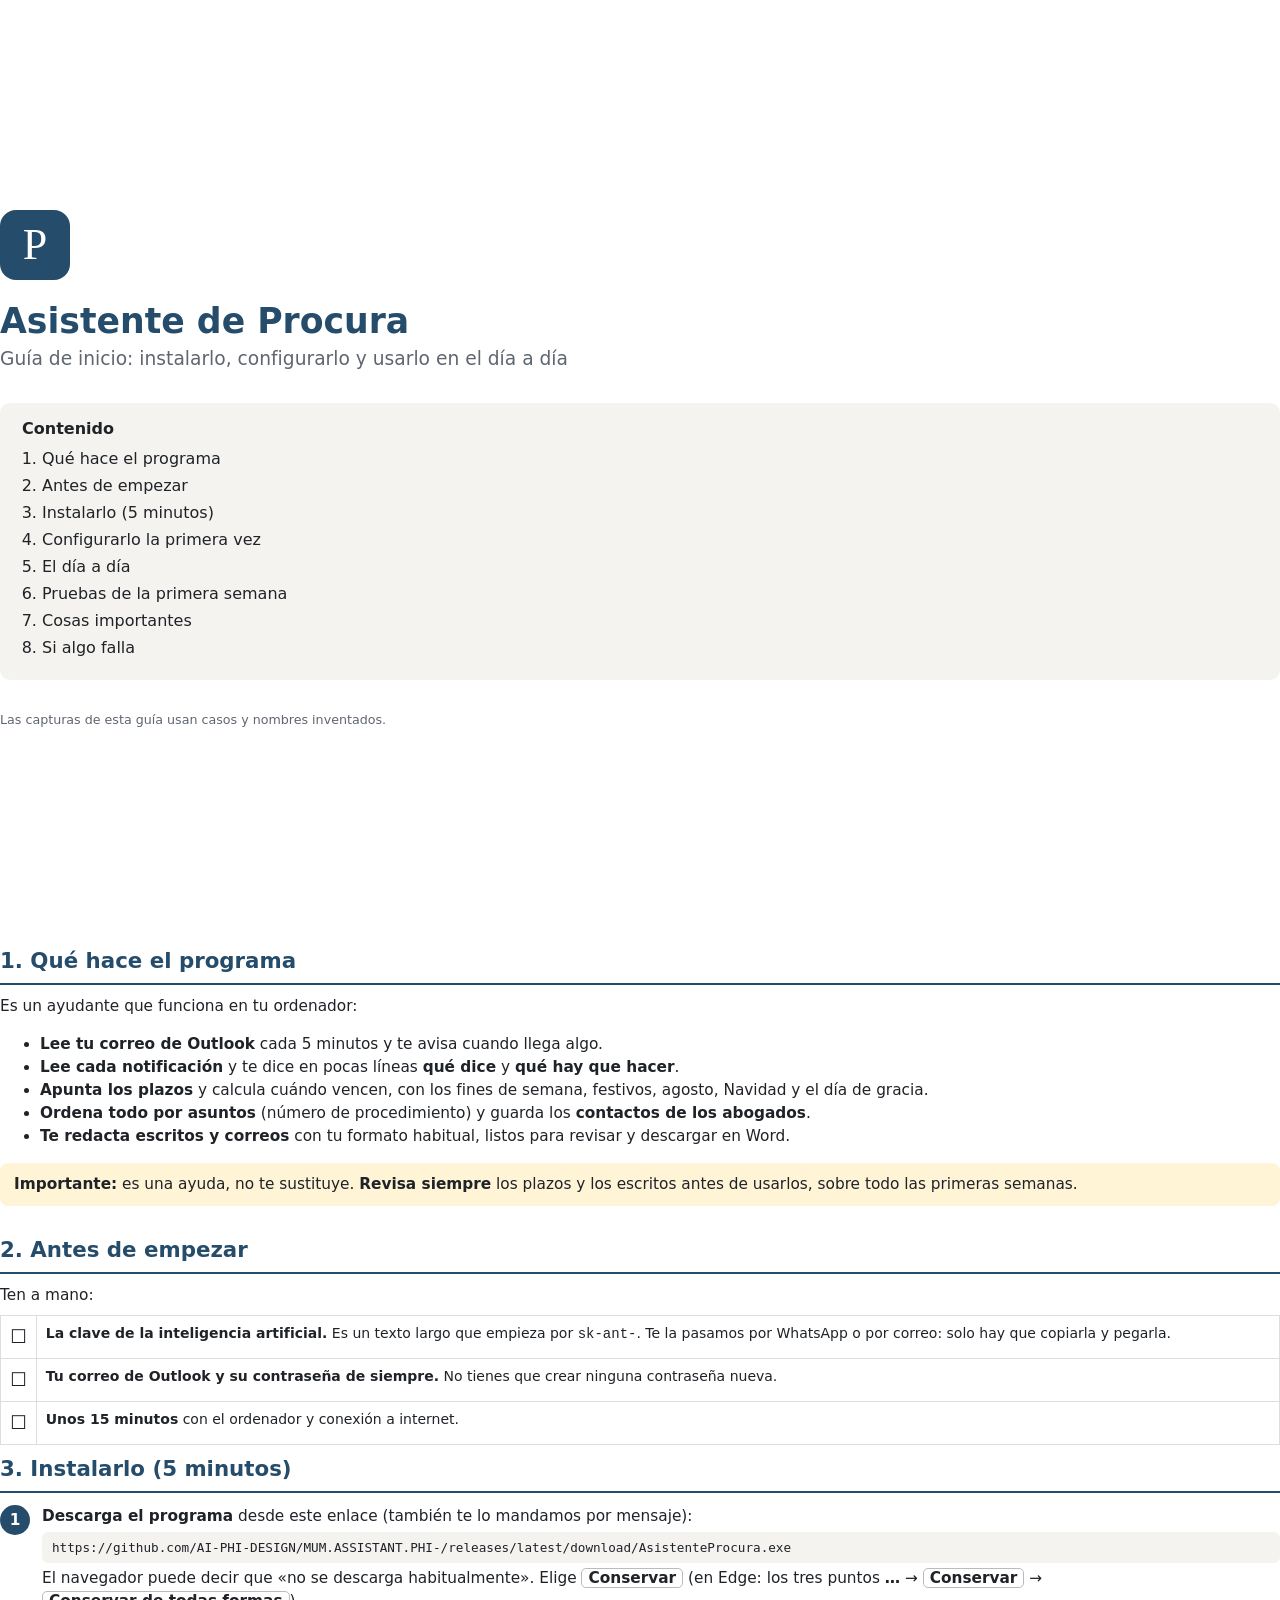
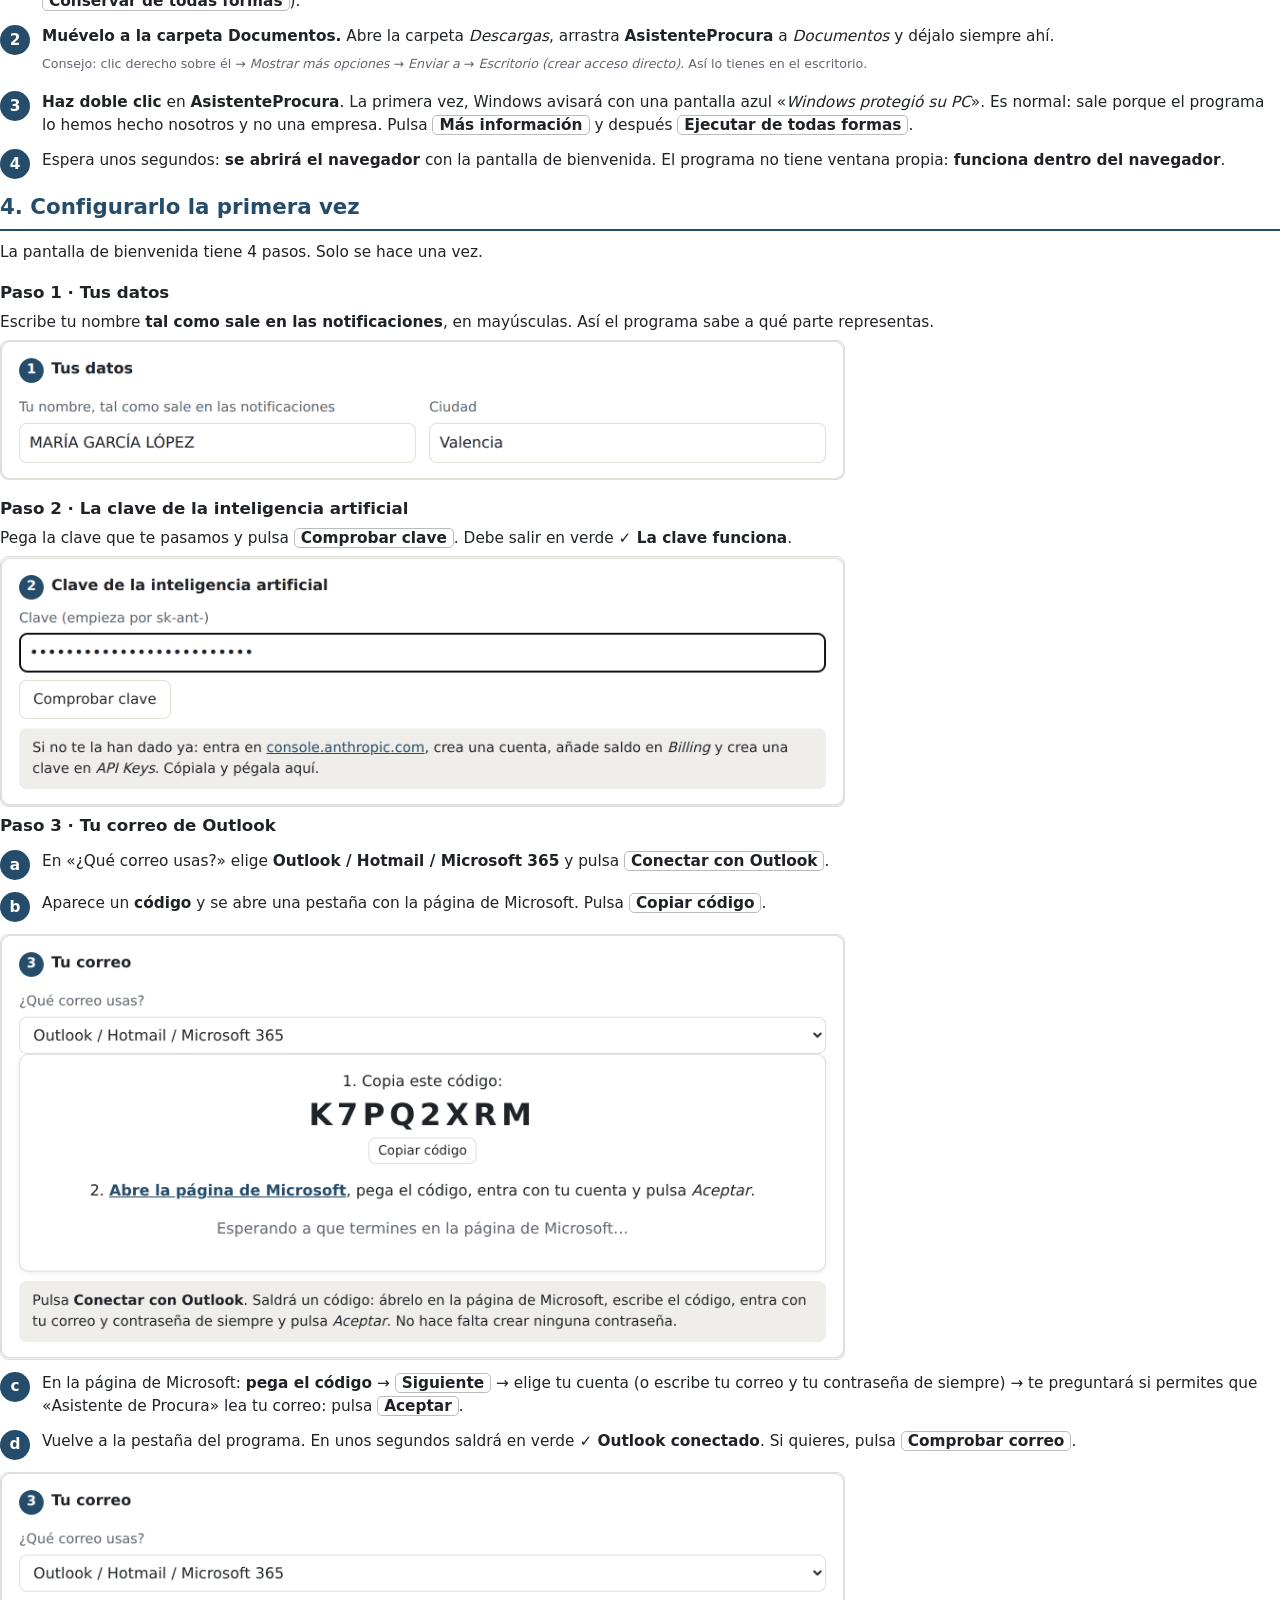
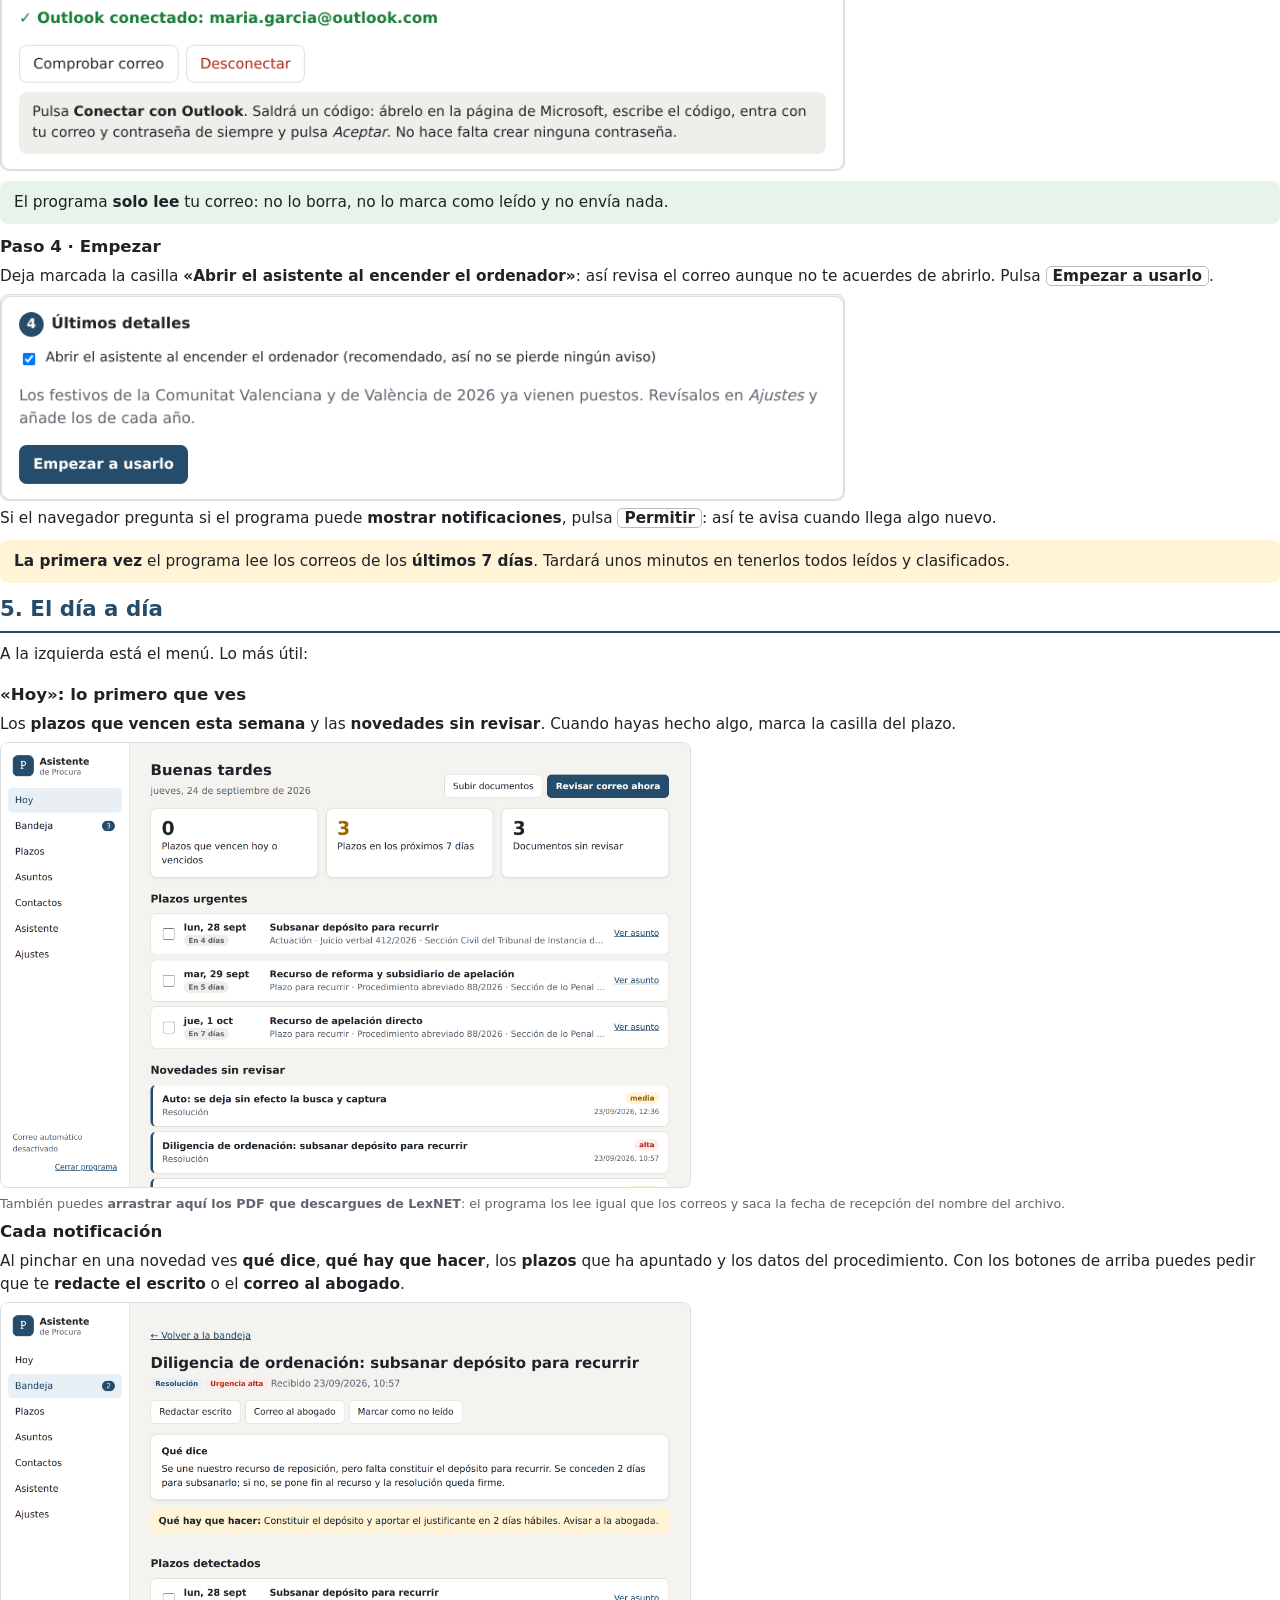
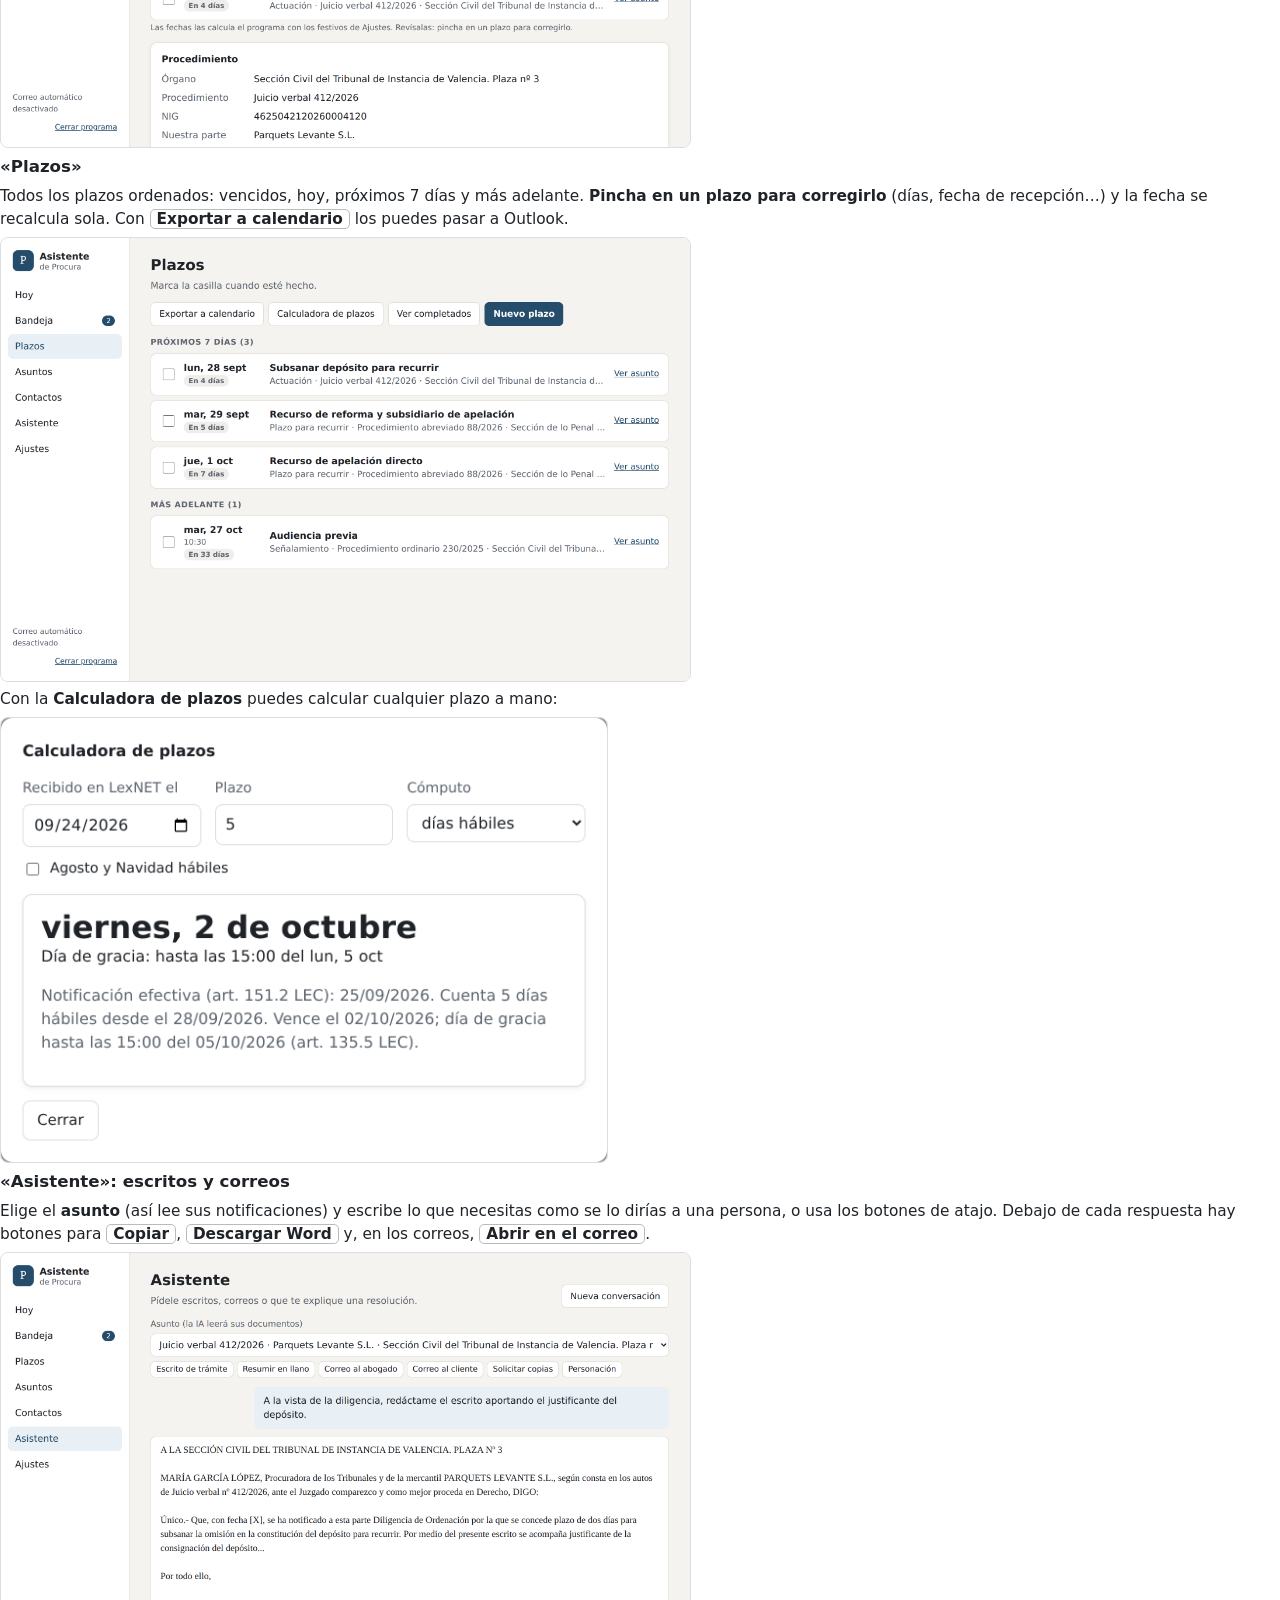
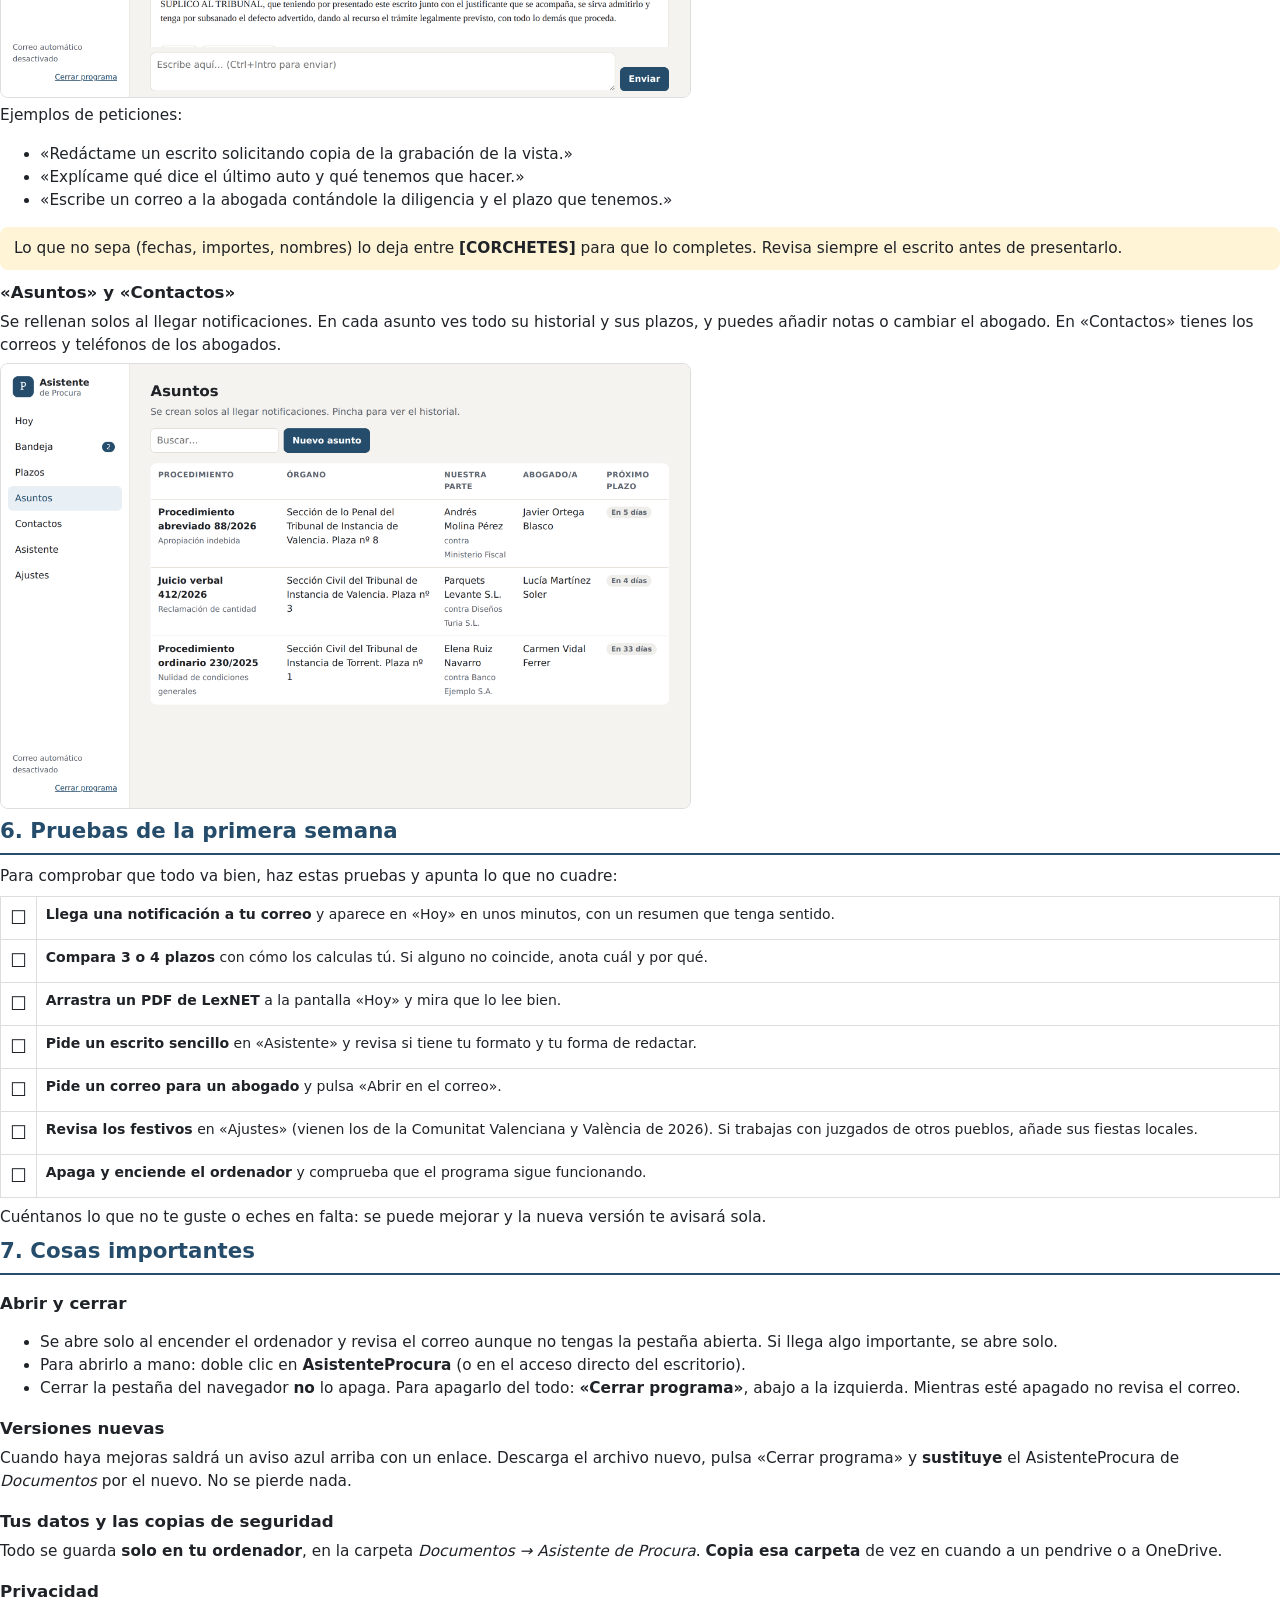
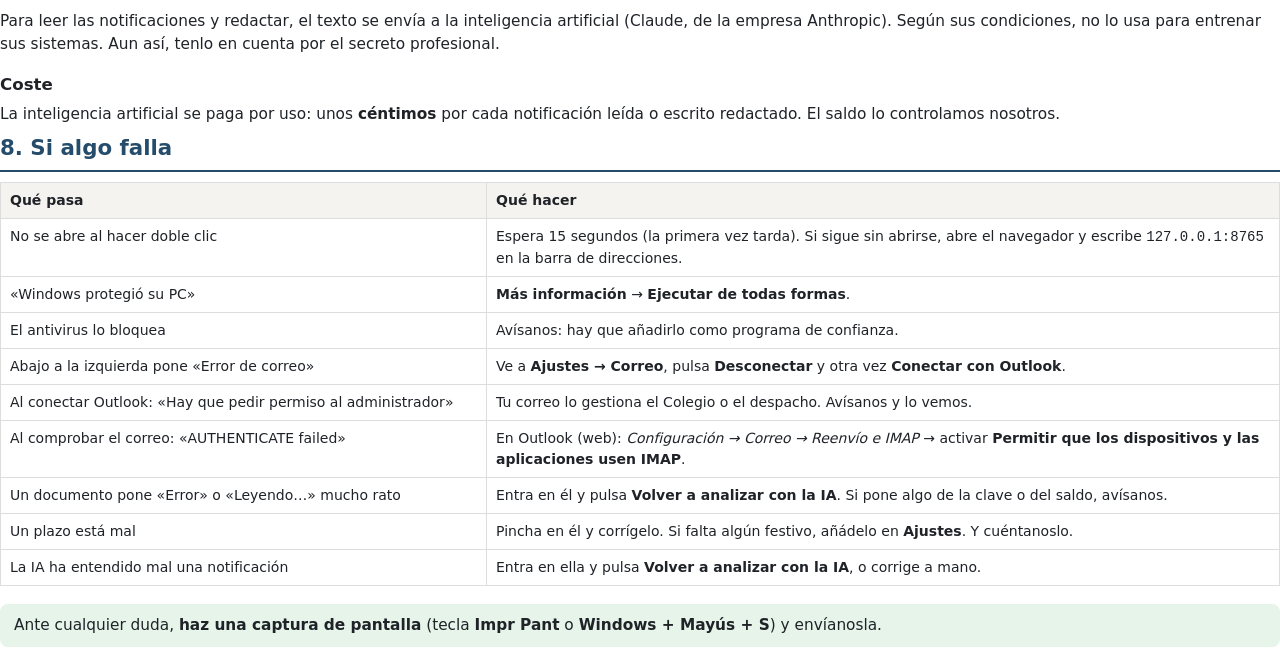
==== docs/guia/guia.html @ af1c0eb4 "Guia de inicio en PDF para la usuaria y datos de ejemplo - docs/guia: guia con capturas (casos inven" ====
<!doctype html>
<html lang="es">
<head>
<meta charset="utf-8">
<title>Asistente de Procura · Guía de inicio</title>
<style>
  @page { size: A4; margin: 18mm 17mm 18mm 17mm; }
  :root { --marca: #254d6b; --suave: #5f6670; --fondo: #f5f3ef; --ambar: #fff4d6; --verde: #e6f4ea; --rojo: #fdecea; }
  * { box-sizing: border-box; }
  body { font: 11.5pt/1.5 "DejaVu Sans", system-ui, sans-serif; color: #1f2328; margin: 0; }
  h1 { font-size: 26pt; color: var(--marca); margin: 0 0 4px; line-height: 1.15; }
  h2 { font-size: 16pt; color: var(--marca); margin: 0 0 10px; padding-bottom: 6px; border-bottom: 2px solid var(--marca); }
  h3 { font-size: 12.5pt; margin: 16px 0 6px; }
  p { margin: 6px 0; }
  .portada { height: 250mm; display: flex; flex-direction: column; justify-content: center; }
  .logo { width: 70px; height: 70px; border-radius: 16px; background: var(--marca); color: #fff; font: 44px Georgia, serif;
    display: grid; place-items: center; margin-bottom: 22px; }
  .sub { font-size: 14pt; color: var(--suave); margin-bottom: 30px; }
  .indice { background: var(--fondo); border-radius: 10px; padding: 14px 22px; font-size: 12pt; }
  .indice ol { margin: 6px 0; padding-left: 20px; } .indice li { margin: 3px 0; }
  section { page-break-before: always; }
  .paso { display: flex; gap: 12px; margin: 12px 0; align-items: flex-start; page-break-inside: avoid; }
  .num { flex: 0 0 30px; height: 30px; border-radius: 50%; background: var(--marca); color: #fff; display: grid;
    place-items: center; font-weight: 700; }
  .paso > div:not(.num) { flex: 1; }
  img { max-width: 100%; border: 1px solid #ddd; border-radius: 8px; margin: 6px 0; display: block; }
  img.media { max-width: 66%; }
  img { max-height: 118mm; object-fit: contain; object-position: left; }
  .caja { border-radius: 8px; padding: 10px 14px; margin: 10px 0; page-break-inside: avoid; }
  .aviso { background: var(--ambar); } .ok { background: var(--verde); } .ojo { background: var(--rojo); }
  .enlace { font-family: "DejaVu Sans Mono", monospace; font-size: 9.5pt; word-break: break-all; background: var(--fondo);
    padding: 6px 10px; border-radius: 6px; display: block; margin: 4px 0; }
  table { width: 100%; border-collapse: collapse; margin: 8px 0; font-size: 10.5pt; }
  th, td { border: 1px solid #ddd; padding: 7px 9px; text-align: left; vertical-align: top; }
  th { background: var(--fondo); }
  .check td:first-child { width: 26px; font-size: 14pt; text-align: center; }
  b.boton { background: #fff; border: 1px solid #bbb; border-radius: 5px; padding: 0 6px; font-weight: 600; white-space: nowrap; }
  .pie { color: var(--suave); font-size: 9.5pt; }
</style>
</head>
<body>

<div class="portada">
  <div class="logo">P</div>
  <h1>Asistente de Procura</h1>
  <div class="sub">Guía de inicio: instalarlo, configurarlo y usarlo en el día a día</div>
  <div class="indice">
    <b>Contenido</b>
    <ol>
      <li>Qué hace el programa</li>
      <li>Antes de empezar</li>
      <li>Instalarlo (5 minutos)</li>
      <li>Configurarlo la primera vez</li>
      <li>El día a día</li>
      <li>Pruebas de la primera semana</li>
      <li>Cosas importantes</li>
      <li>Si algo falla</li>
    </ol>
  </div>
  <p class="pie" style="margin-top:30px">Las capturas de esta guía usan casos y nombres inventados.</p>
</div>

<section>
  <h2>1. Qué hace el programa</h2>
  <p>Es un ayudante que funciona en tu ordenador:</p>
  <ul>
    <li><b>Lee tu correo de Outlook</b> cada 5 minutos y te avisa cuando llega algo.</li>
    <li><b>Lee cada notificación</b> y te dice en pocas líneas <b>qué dice</b> y <b>qué hay que hacer</b>.</li>
    <li><b>Apunta los plazos</b> y calcula cuándo vencen, con los fines de semana, festivos, agosto, Navidad y el día de gracia.</li>
    <li><b>Ordena todo por asuntos</b> (número de procedimiento) y guarda los <b>contactos de los abogados</b>.</li>
    <li><b>Te redacta escritos y correos</b> con tu formato habitual, listos para revisar y descargar en Word.</li>
  </ul>
  <div class="caja aviso"><b>Importante:</b> es una ayuda, no te sustituye. <b>Revisa siempre</b> los plazos y los escritos antes
    de usarlos, sobre todo las primeras semanas.</div>

  <h2 style="margin-top:28px">2. Antes de empezar</h2>
  <p>Ten a mano:</p>
  <table class="check">
    <tr><td>☐</td><td><b>La clave de la inteligencia artificial.</b> Es un texto largo que empieza por <code>sk-ant-</code>.
      Te la pasamos por WhatsApp o por correo: solo hay que copiarla y pegarla.</td></tr>
    <tr><td>☐</td><td><b>Tu correo de Outlook y su contraseña de siempre.</b> No tienes que crear ninguna contraseña nueva.</td></tr>
    <tr><td>☐</td><td><b>Unos 15 minutos</b> con el ordenador y conexión a internet.</td></tr>
  </table>
</section>

<section>
  <h2>3. Instalarlo (5 minutos)</h2>
  <div class="paso"><div class="num">1</div><div>
    <b>Descarga el programa</b> desde este enlace (también te lo mandamos por mensaje):
    <span class="enlace">https://github.com/AI-PHI-DESIGN/MUM.ASSISTANT.PHI-/releases/latest/download/AsistenteProcura.exe</span>
    El navegador puede decir que «no se descarga habitualmente». Elige <b class="boton">Conservar</b> (en Edge: los tres
    puntos <b>…</b> → <b class="boton">Conservar</b> → <b class="boton">Conservar de todas formas</b>).
  </div></div>
  <div class="paso"><div class="num">2</div><div>
    <b>Muévelo a la carpeta Documentos.</b> Abre la carpeta <i>Descargas</i>, arrastra <b>AsistenteProcura</b> a
    <i>Documentos</i> y déjalo siempre ahí.
    <p class="pie">Consejo: clic derecho sobre él → <i>Mostrar más opciones</i> → <i>Enviar a</i> → <i>Escritorio (crear acceso directo)</i>.
      Así lo tienes en el escritorio.</p>
  </div></div>
  <div class="paso"><div class="num">3</div><div>
    <b>Haz doble clic</b> en <b>AsistenteProcura</b>. La primera vez, Windows avisará con una pantalla azul
    «<i>Windows protegió su PC</i>». Es normal: sale porque el programa lo hemos hecho nosotros y no una empresa.
    Pulsa <b class="boton">Más información</b> y después <b class="boton">Ejecutar de todas formas</b>.
  </div></div>
  <div class="paso"><div class="num">4</div><div>
    Espera unos segundos: <b>se abrirá el navegador</b> con la pantalla de bienvenida.
    El programa no tiene ventana propia: <b>funciona dentro del navegador</b>.
  </div></div>
</section>

<section>
  <h2>4. Configurarlo la primera vez</h2>
  <p>La pantalla de bienvenida tiene 4 pasos. Solo se hace una vez.</p>

  <h3>Paso 1 · Tus datos</h3>
  <p>Escribe tu nombre <b>tal como sale en las notificaciones</b>, en mayúsculas. Así el programa sabe a qué parte representas.</p>
  <img class="media" src="img/01_datos.png">

  <h3>Paso 2 · La clave de la inteligencia artificial</h3>
  <p>Pega la clave que te pasamos y pulsa <b class="boton">Comprobar clave</b>. Debe salir en verde <b>✓ La clave funciona</b>.</p>
  <img class="media" src="img/02_clave.png">
</section>

<section>
  <h3 style="margin-top:0">Paso 3 · Tu correo de Outlook</h3>
  <div class="paso"><div class="num">a</div><div>En «¿Qué correo usas?» elige <b>Outlook / Hotmail / Microsoft 365</b> y pulsa
    <b class="boton">Conectar con Outlook</b>.</div></div>
  <div class="paso"><div class="num">b</div><div>Aparece un <b>código</b> y se abre una pestaña con la página de Microsoft.
    Pulsa <b class="boton">Copiar código</b>.</div></div>
  <img class="media" src="img/03_outlook_codigo.png">
  <div class="paso"><div class="num">c</div><div>En la página de Microsoft: <b>pega el código</b> → <b class="boton">Siguiente</b> →
    elige tu cuenta (o escribe tu correo y tu contraseña de siempre) → te preguntará si permites que
    «Asistente de Procura» lea tu correo: pulsa <b class="boton">Aceptar</b>.</div></div>
  <div class="paso"><div class="num">d</div><div>Vuelve a la pestaña del programa. En unos segundos saldrá en verde
    <b>✓ Outlook conectado</b>. Si quieres, pulsa <b class="boton">Comprobar correo</b>.</div></div>
  <img class="media" src="img/04_outlook_ok.png">
  <div class="caja ok">El programa <b>solo lee</b> tu correo: no lo borra, no lo marca como leído y no envía nada.</div>
</section>

<section>
  <h3 style="margin-top:0">Paso 4 · Empezar</h3>
  <p>Deja marcada la casilla <b>«Abrir el asistente al encender el ordenador»</b>: así revisa el correo aunque no te acuerdes
    de abrirlo. Pulsa <b class="boton">Empezar a usarlo</b>.</p>
  <img class="media" src="img/05_empezar.png">
  <p>Si el navegador pregunta si el programa puede <b>mostrar notificaciones</b>, pulsa <b class="boton">Permitir</b>:
    así te avisa cuando llega algo nuevo.</p>
  <div class="caja aviso"><b>La primera vez</b> el programa lee los correos de los <b>últimos 7 días</b>. Tardará unos minutos
    en tenerlos todos leídos y clasificados.</div>
</section>

<section>
  <h2>5. El día a día</h2>
  <p>A la izquierda está el menú. Lo más útil:</p>

  <h3>«Hoy»: lo primero que ves</h3>
  <p>Los <b>plazos que vencen esta semana</b> y las <b>novedades sin revisar</b>. Cuando hayas hecho algo, marca la casilla del plazo.</p>
  <img src="img/06_hoy.png">
  <p class="pie">También puedes <b>arrastrar aquí los PDF que descargues de LexNET</b>: el programa los lee igual que los correos
    y saca la fecha de recepción del nombre del archivo.</p>
</section>

<section>
  <h3 style="margin-top:0">Cada notificación</h3>
  <p>Al pinchar en una novedad ves <b>qué dice</b>, <b>qué hay que hacer</b>, los <b>plazos</b> que ha apuntado y los datos del
    procedimiento. Con los botones de arriba puedes pedir que te <b>redacte el escrito</b> o el <b>correo al abogado</b>.</p>
  <img src="img/07_detalle.png">
</section>

<section>
  <h3 style="margin-top:0">«Plazos»</h3>
  <p>Todos los plazos ordenados: vencidos, hoy, próximos 7 días y más adelante. <b>Pincha en un plazo para corregirlo</b>
    (días, fecha de recepción…) y la fecha se recalcula sola. Con <b class="boton">Exportar a calendario</b> los puedes pasar a Outlook.</p>
  <img src="img/08_plazos.png">
  <p>Con la <b>Calculadora de plazos</b> puedes calcular cualquier plazo a mano:</p>
  <img class="media" src="img/09_calculadora.png">
</section>

<section>
  <h3 style="margin-top:0">«Asistente»: escritos y correos</h3>
  <p>Elige el <b>asunto</b> (así lee sus notificaciones) y escribe lo que necesitas como se lo dirías a una persona, o usa los
    botones de atajo. Debajo de cada respuesta hay botones para <b class="boton">Copiar</b>, <b class="boton">Descargar Word</b> y,
    en los correos, <b class="boton">Abrir en el correo</b>.</p>
  <img src="img/10_asistente.png">
  <p>Ejemplos de peticiones:</p>
  <ul>
    <li>«Redáctame un escrito solicitando copia de la grabación de la vista.»</li>
    <li>«Explícame qué dice el último auto y qué tenemos que hacer.»</li>
    <li>«Escribe un correo a la abogada contándole la diligencia y el plazo que tenemos.»</li>
  </ul>
  <div class="caja aviso">Lo que no sepa (fechas, importes, nombres) lo deja entre <b>[CORCHETES]</b> para que lo completes. Revisa
    siempre el escrito antes de presentarlo.</div>
</section>

<section>
  <h3 style="margin-top:0">«Asuntos» y «Contactos»</h3>
  <p>Se rellenan solos al llegar notificaciones. En cada asunto ves todo su historial y sus plazos, y puedes añadir notas o
    cambiar el abogado. En «Contactos» tienes los correos y teléfonos de los abogados.</p>
  <img src="img/11_asuntos.png">

</section>

<section>
  <h2>6. Pruebas de la primera semana</h2>
  <p>Para comprobar que todo va bien, haz estas pruebas y apunta lo que no cuadre:</p>
  <table class="check">
    <tr><td>☐</td><td><b>Llega una notificación a tu correo</b> y aparece en «Hoy» en unos minutos, con un resumen que tenga sentido.</td></tr>
    <tr><td>☐</td><td><b>Compara 3 o 4 plazos</b> con cómo los calculas tú. Si alguno no coincide, anota cuál y por qué.</td></tr>
    <tr><td>☐</td><td><b>Arrastra un PDF de LexNET</b> a la pantalla «Hoy» y mira que lo lee bien.</td></tr>
    <tr><td>☐</td><td><b>Pide un escrito sencillo</b> en «Asistente» y revisa si tiene tu formato y tu forma de redactar.</td></tr>
    <tr><td>☐</td><td><b>Pide un correo para un abogado</b> y pulsa «Abrir en el correo».</td></tr>
    <tr><td>☐</td><td><b>Revisa los festivos</b> en «Ajustes» (vienen los de la Comunitat Valenciana y València de 2026).
      Si trabajas con juzgados de otros pueblos, añade sus fiestas locales.</td></tr>
    <tr><td>☐</td><td><b>Apaga y enciende el ordenador</b> y comprueba que el programa sigue funcionando.</td></tr>
  </table>
  <p>Cuéntanos lo que no te guste o eches en falta: se puede mejorar y la nueva versión te avisará sola.</p>
</section>

<section>
  <h2>7. Cosas importantes</h2>
  <h3>Abrir y cerrar</h3>
  <ul>
    <li>Se abre solo al encender el ordenador y revisa el correo aunque no tengas la pestaña abierta. Si llega algo importante,
      se abre solo.</li>
    <li>Para abrirlo a mano: doble clic en <b>AsistenteProcura</b> (o en el acceso directo del escritorio).</li>
    <li>Cerrar la pestaña del navegador <b>no</b> lo apaga. Para apagarlo del todo: <b>«Cerrar programa»</b>, abajo a la izquierda.
      Mientras esté apagado no revisa el correo.</li>
  </ul>
  <h3>Versiones nuevas</h3>
  <p>Cuando haya mejoras saldrá un aviso azul arriba con un enlace. Descarga el archivo nuevo, pulsa «Cerrar programa» y
    <b>sustituye</b> el AsistenteProcura de <i>Documentos</i> por el nuevo. No se pierde nada.</p>
  <h3>Tus datos y las copias de seguridad</h3>
  <p>Todo se guarda <b>solo en tu ordenador</b>, en la carpeta <i>Documentos → Asistente de Procura</i>. <b>Copia esa carpeta</b>
    de vez en cuando a un pendrive o a OneDrive.</p>
  <h3>Privacidad</h3>
  <p>Para leer las notificaciones y redactar, el texto se envía a la inteligencia artificial (Claude, de la empresa Anthropic).
    Según sus condiciones, no lo usa para entrenar sus sistemas. Aun así, tenlo en cuenta por el secreto profesional.</p>
  <h3>Coste</h3>
  <p>La inteligencia artificial se paga por uso: unos <b>céntimos</b> por cada notificación leída o escrito redactado. El saldo lo
    controlamos nosotros.</p>
</section>

<section>
  <h2>8. Si algo falla</h2>
  <table>
    <tr><th style="width:38%">Qué pasa</th><th>Qué hacer</th></tr>
    <tr><td>No se abre al hacer doble clic</td><td>Espera 15 segundos (la primera vez tarda). Si sigue sin abrirse, abre el navegador y
      escribe <code>127.0.0.1:8765</code> en la barra de direcciones.</td></tr>
    <tr><td>«Windows protegió su PC»</td><td><b>Más información</b> → <b>Ejecutar de todas formas</b>.</td></tr>
    <tr><td>El antivirus lo bloquea</td><td>Avísanos: hay que añadirlo como programa de confianza.</td></tr>
    <tr><td>Abajo a la izquierda pone «Error de correo»</td><td>Ve a <b>Ajustes → Correo</b>, pulsa <b>Desconectar</b> y otra vez
      <b>Conectar con Outlook</b>.</td></tr>
    <tr><td>Al conectar Outlook: «Hay que pedir permiso al administrador»</td><td>Tu correo lo gestiona el Colegio o el despacho.
      Avísanos y lo vemos.</td></tr>
    <tr><td>Al comprobar el correo: «AUTHENTICATE failed»</td><td>En Outlook (web): <i>Configuración → Correo → Reenvío e IMAP</i> →
      activar <b>Permitir que los dispositivos y las aplicaciones usen IMAP</b>.</td></tr>
    <tr><td>Un documento pone «Error» o «Leyendo…» mucho rato</td><td>Entra en él y pulsa <b>Volver a analizar con la IA</b>. Si pone algo de la
      clave o del saldo, avísanos.</td></tr>
    <tr><td>Un plazo está mal</td><td>Pincha en él y corrígelo. Si falta algún festivo, añádelo en <b>Ajustes</b>. Y cuéntanoslo.</td></tr>
    <tr><td>La IA ha entendido mal una notificación</td><td>Entra en ella y pulsa <b>Volver a analizar con la IA</b>, o corrige a mano.</td></tr>
  </table>
  <div class="caja ok" style="margin-top:18px">Ante cualquier duda, <b>haz una captura de pantalla</b> (tecla <b>Impr Pant</b> o
    <b>Windows + Mayús + S</b>) y envíanosla.</div>
</section>

</body>
</html>
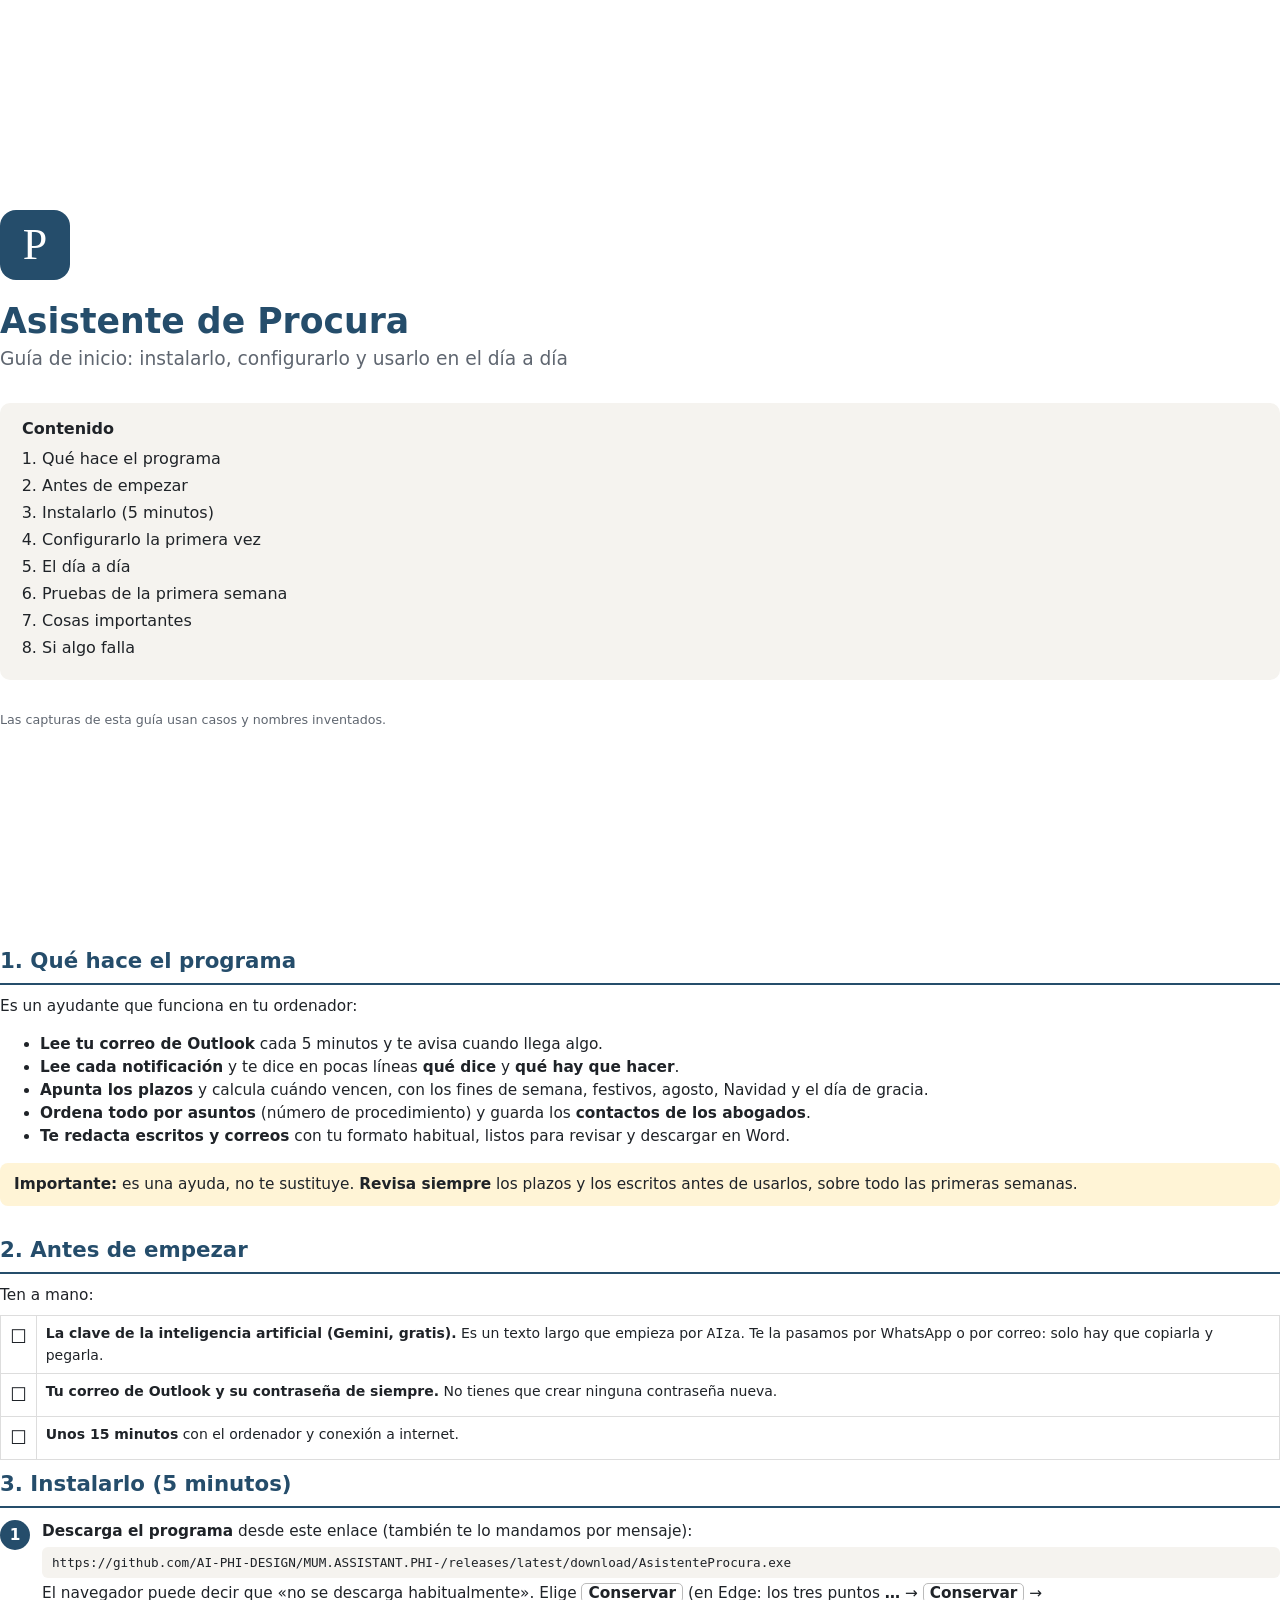
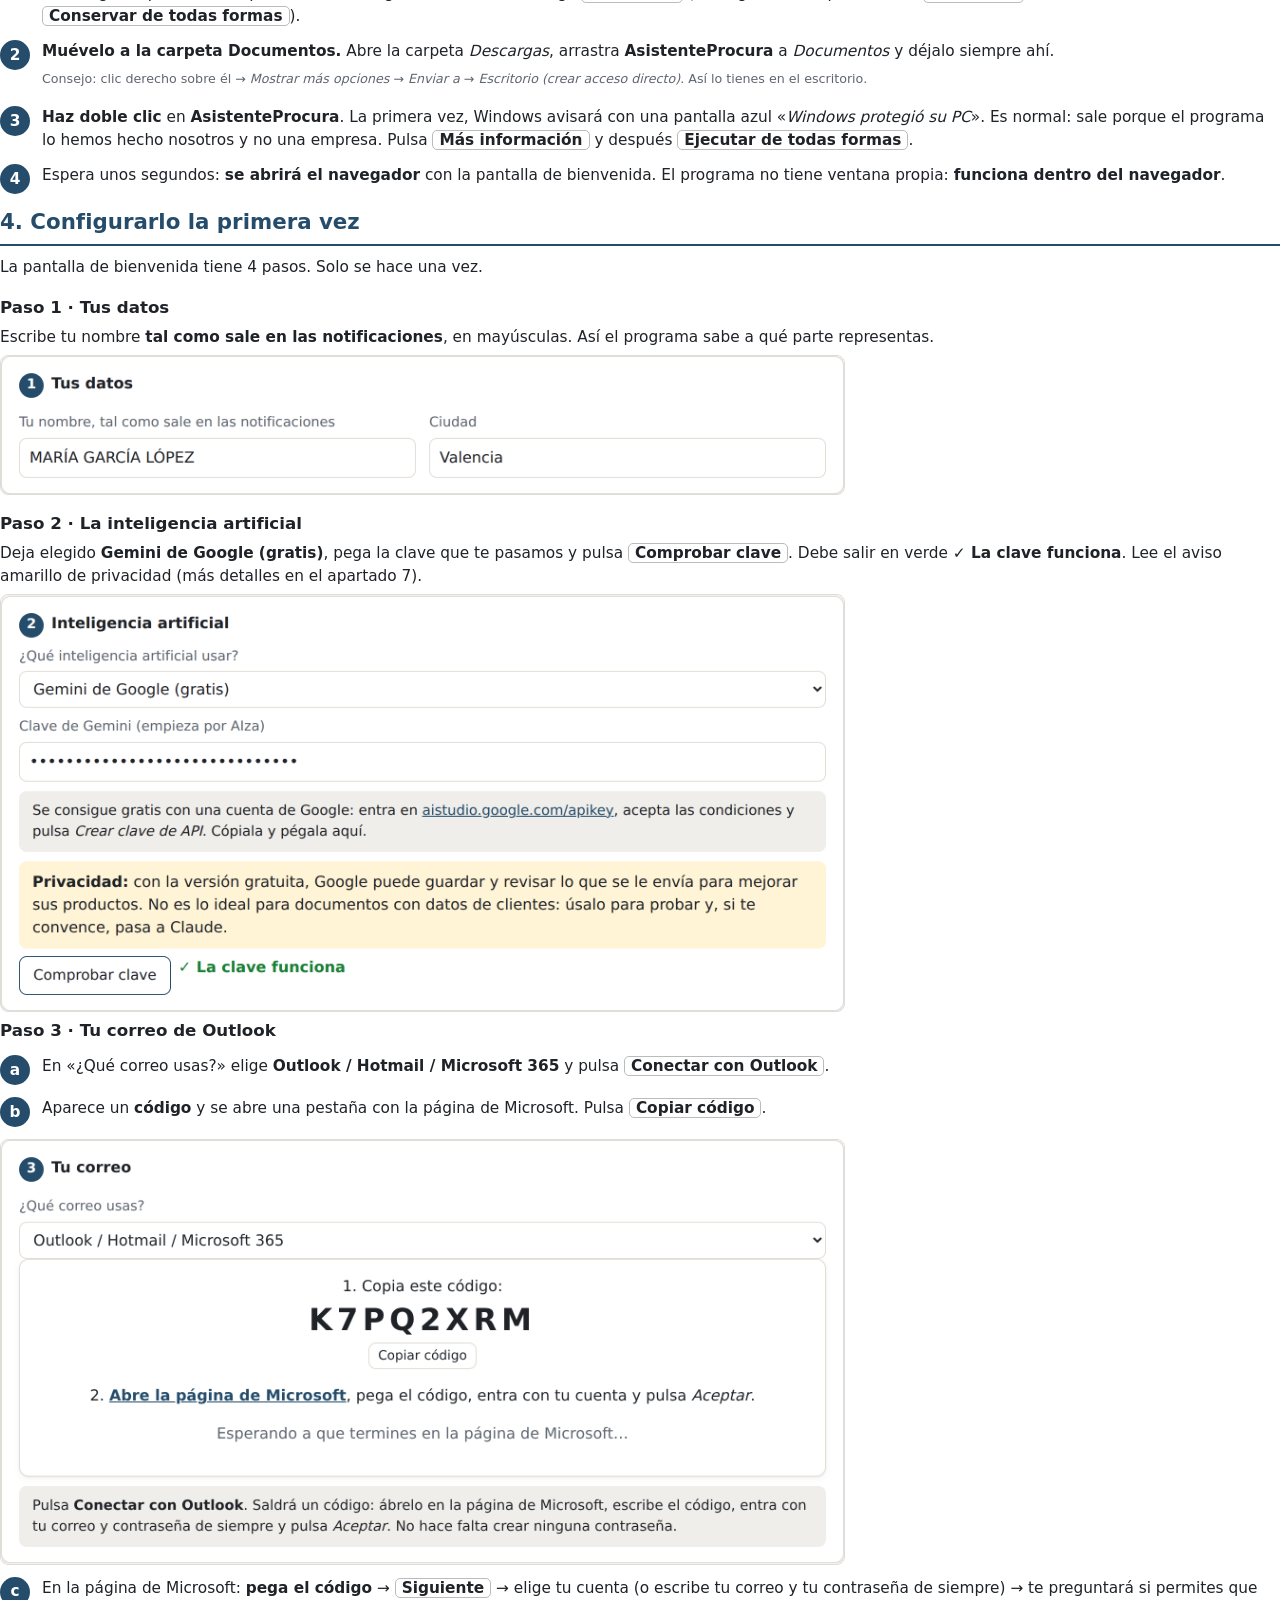
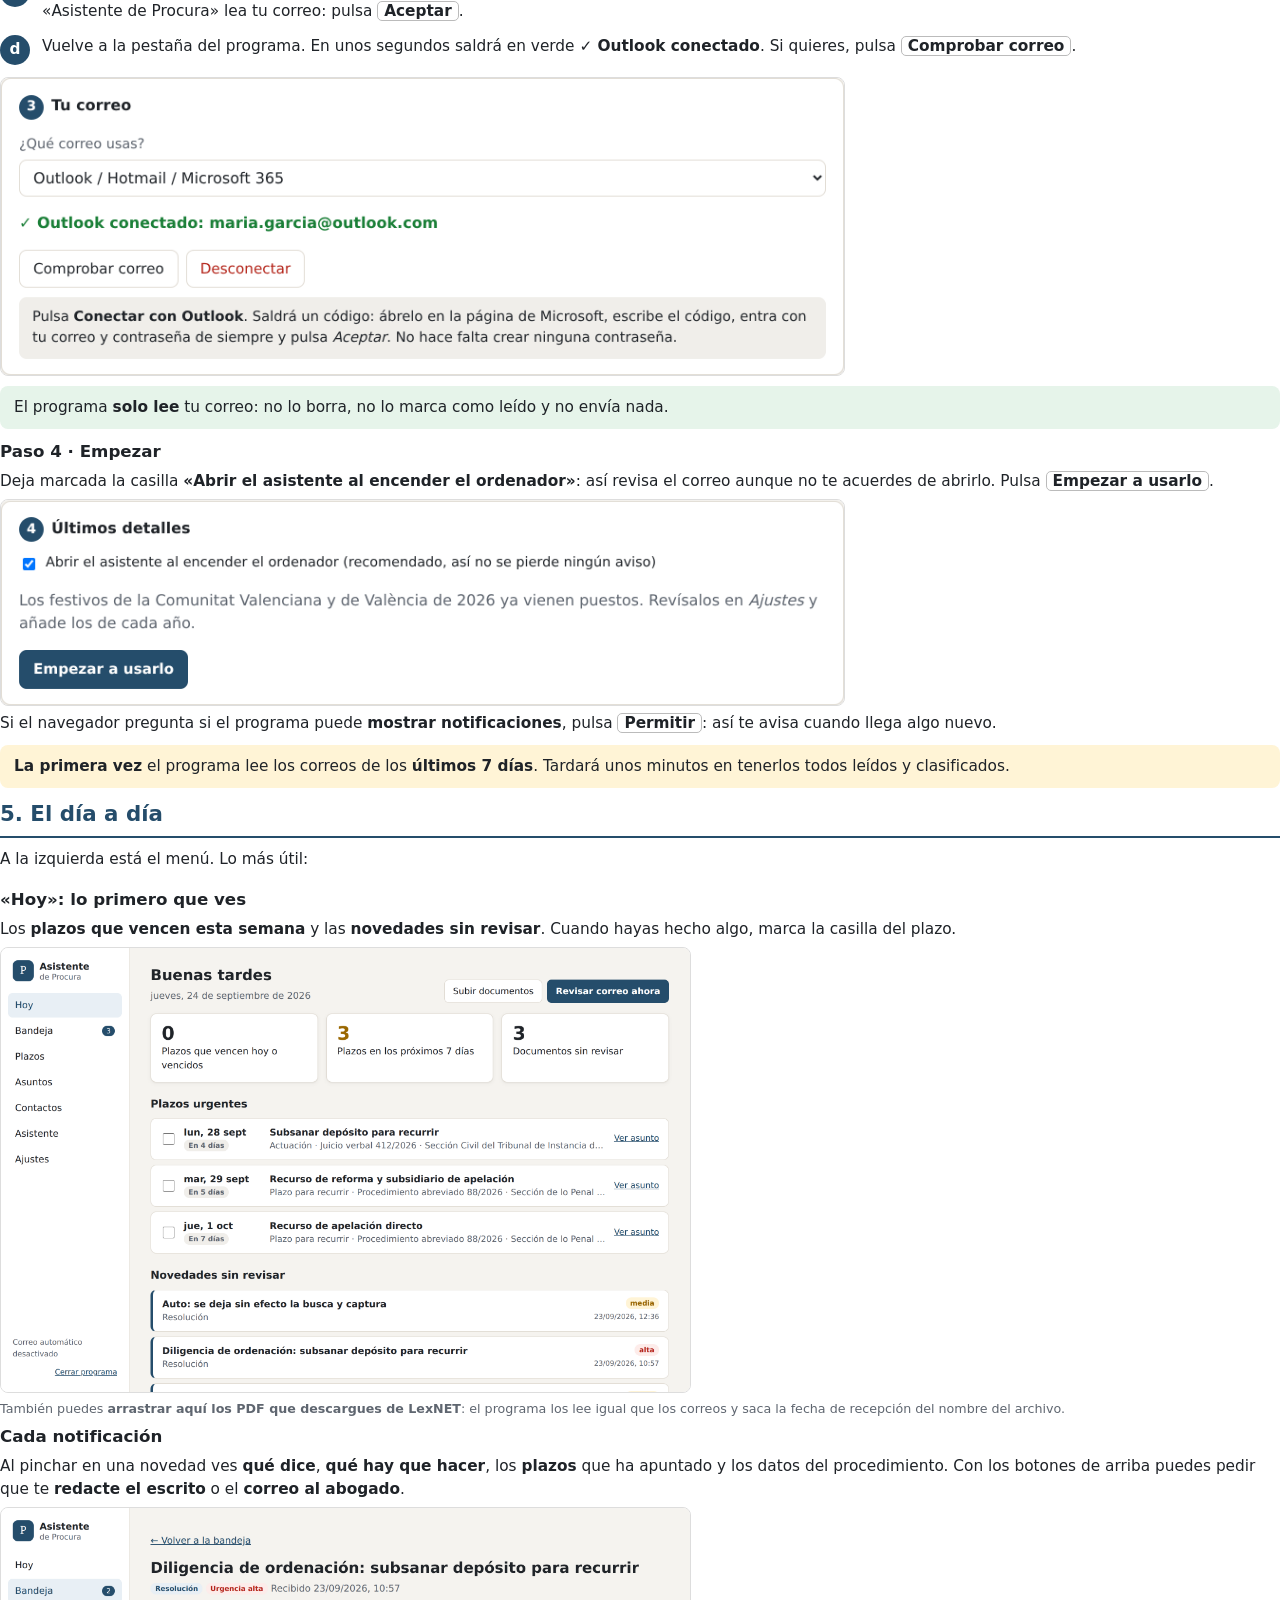
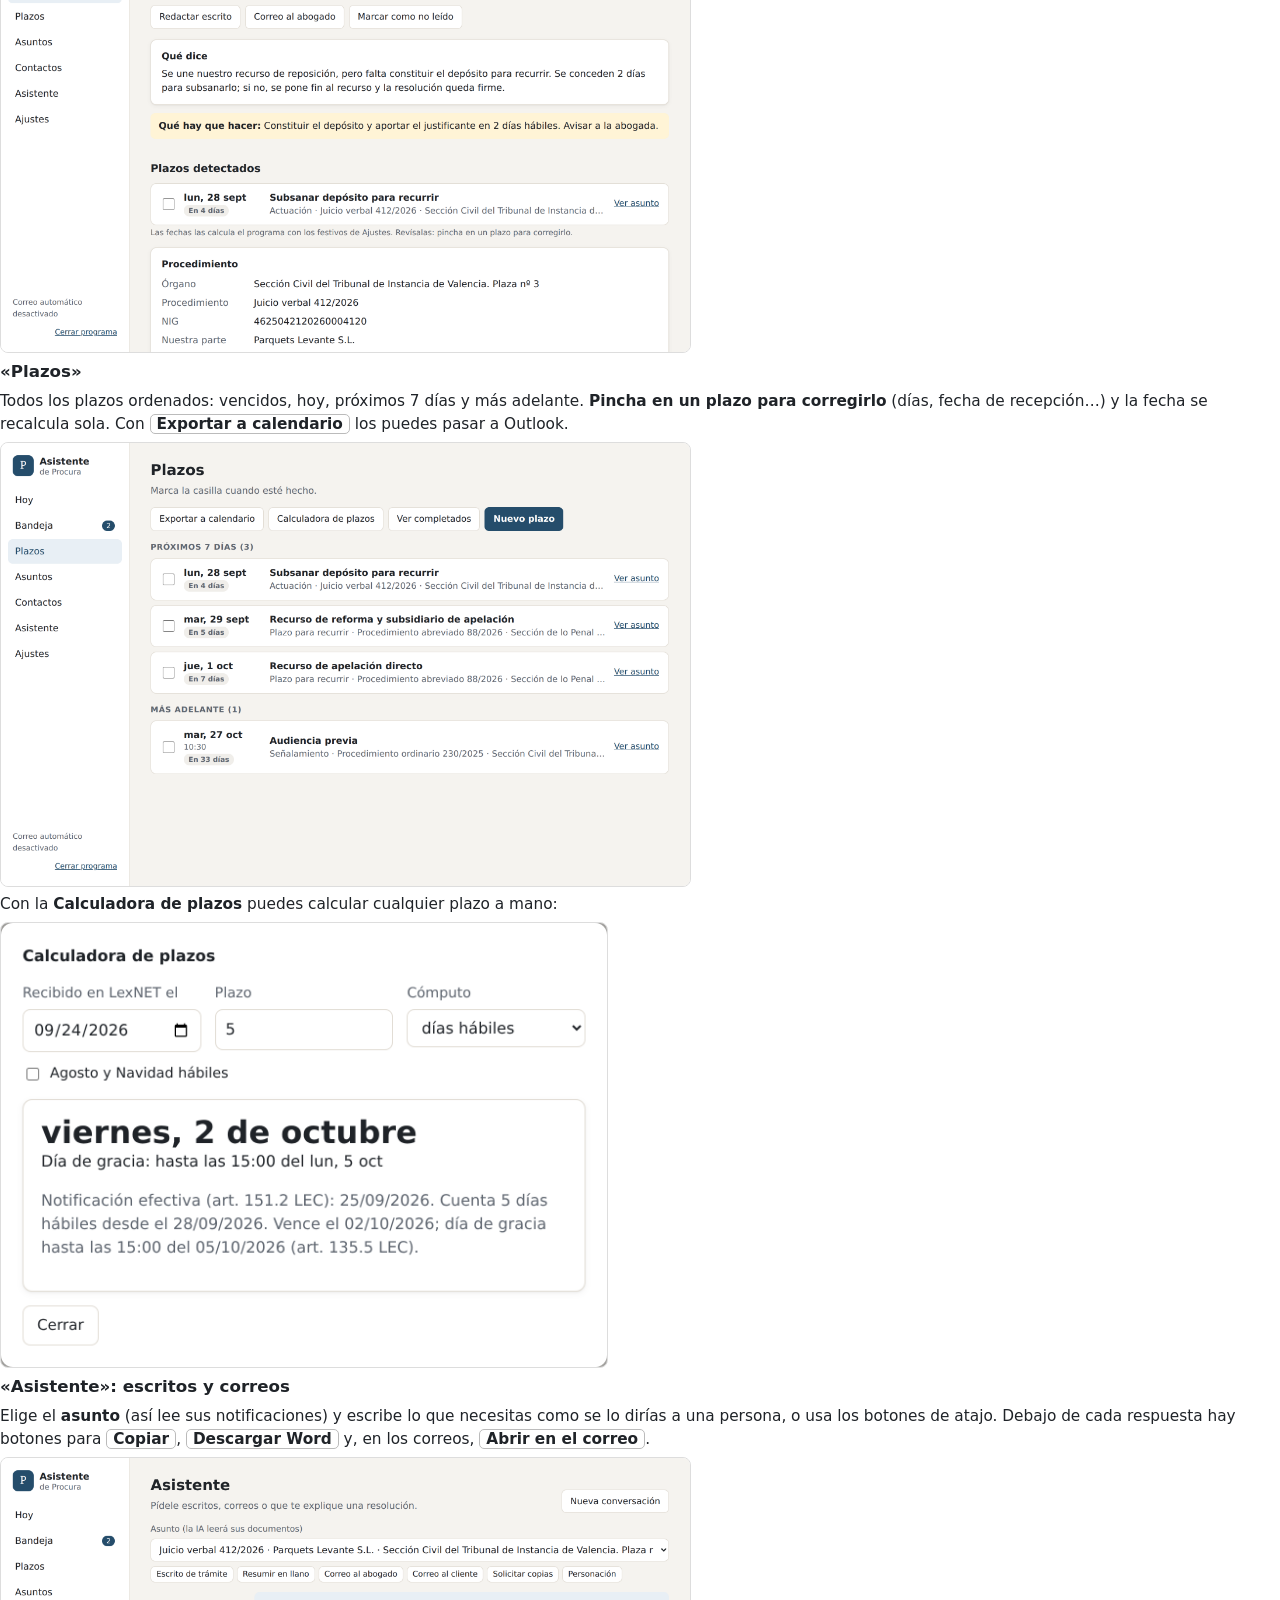
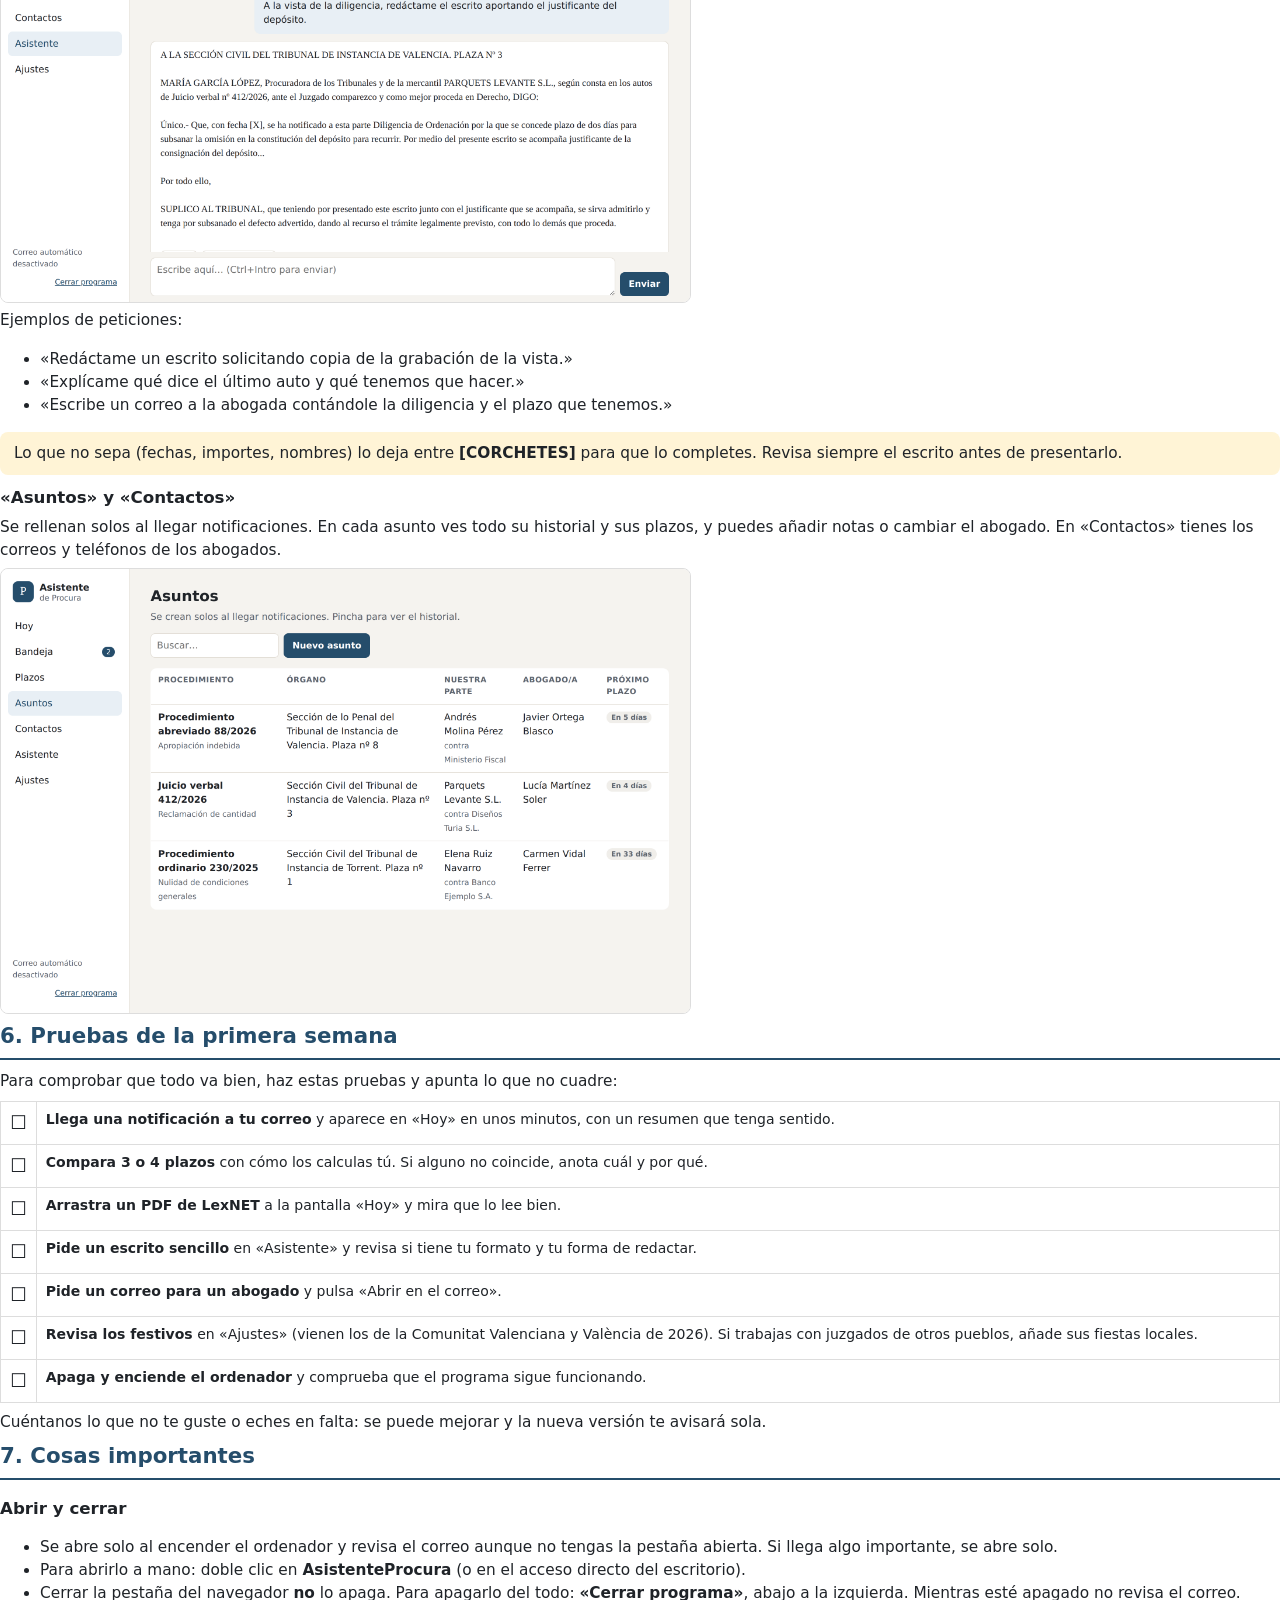
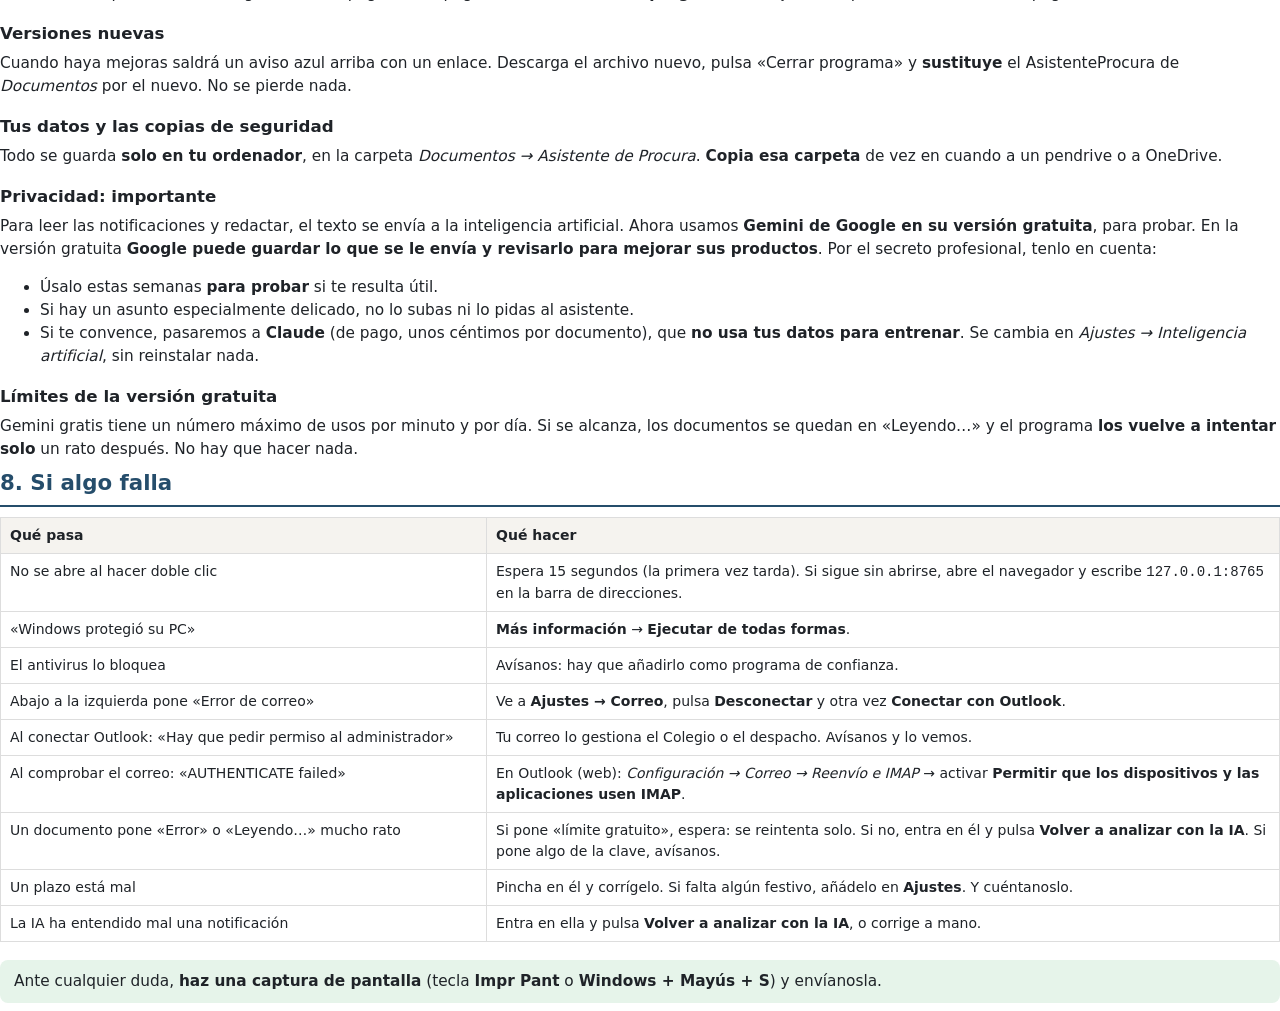
==== commit 91ef3b0a: "Gemini gratis como inteligencia artificial por defecto, Claude opcional - Proveedor de IA selecciona" ====
--- a/docs/guia/guia.html
+++ b/docs/guia/guia.html
@@ -76,8 +76,8 @@
   <h2 style="margin-top:28px">2. Antes de empezar</h2>
   <p>Ten a mano:</p>
   <table class="check">
-    <tr><td>☐</td><td><b>La clave de la inteligencia artificial.</b> Es un texto largo que empieza por <code>sk-ant-</code>.
-      Te la pasamos por WhatsApp o por correo: solo hay que copiarla y pegarla.</td></tr>
+    <tr><td>☐</td><td><b>La clave de la inteligencia artificial (Gemini, gratis).</b> Es un texto largo que empieza por
+      <code>AIza</code>. Te la pasamos por WhatsApp o por correo: solo hay que copiarla y pegarla.</td></tr>
     <tr><td>☐</td><td><b>Tu correo de Outlook y su contraseña de siempre.</b> No tienes que crear ninguna contraseña nueva.</td></tr>
     <tr><td>☐</td><td><b>Unos 15 minutos</b> con el ordenador y conexión a internet.</td></tr>
   </table>
@@ -116,8 +116,9 @@
   <p>Escribe tu nombre <b>tal como sale en las notificaciones</b>, en mayúsculas. Así el programa sabe a qué parte representas.</p>
   <img class="media" src="img/01_datos.png">
 
-  <h3>Paso 2 · La clave de la inteligencia artificial</h3>
-  <p>Pega la clave que te pasamos y pulsa <b class="boton">Comprobar clave</b>. Debe salir en verde <b>✓ La clave funciona</b>.</p>
+  <h3>Paso 2 · La inteligencia artificial</h3>
+  <p>Deja elegido <b>Gemini de Google (gratis)</b>, pega la clave que te pasamos y pulsa <b class="boton">Comprobar clave</b>.
+    Debe salir en verde <b>✓ La clave funciona</b>. Lee el aviso amarillo de privacidad (más detalles en el apartado 7).</p>
   <img class="media" src="img/02_clave.png">
 </section>
 
@@ -231,12 +232,19 @@
   <h3>Tus datos y las copias de seguridad</h3>
   <p>Todo se guarda <b>solo en tu ordenador</b>, en la carpeta <i>Documentos → Asistente de Procura</i>. <b>Copia esa carpeta</b>
     de vez en cuando a un pendrive o a OneDrive.</p>
-  <h3>Privacidad</h3>
-  <p>Para leer las notificaciones y redactar, el texto se envía a la inteligencia artificial (Claude, de la empresa Anthropic).
-    Según sus condiciones, no lo usa para entrenar sus sistemas. Aun así, tenlo en cuenta por el secreto profesional.</p>
-  <h3>Coste</h3>
-  <p>La inteligencia artificial se paga por uso: unos <b>céntimos</b> por cada notificación leída o escrito redactado. El saldo lo
-    controlamos nosotros.</p>
+  <h3>Privacidad: importante</h3>
+  <p>Para leer las notificaciones y redactar, el texto se envía a la inteligencia artificial. Ahora usamos
+    <b>Gemini de Google en su versión gratuita</b>, para probar. En la versión gratuita <b>Google puede guardar lo que se le
+    envía y revisarlo para mejorar sus productos</b>. Por el secreto profesional, tenlo en cuenta:</p>
+  <ul>
+    <li>Úsalo estas semanas <b>para probar</b> si te resulta útil.</li>
+    <li>Si hay un asunto especialmente delicado, no lo subas ni lo pidas al asistente.</li>
+    <li>Si te convence, pasaremos a <b>Claude</b> (de pago, unos céntimos por documento), que <b>no usa tus datos para entrenar</b>.
+      Se cambia en <i>Ajustes → Inteligencia artificial</i>, sin reinstalar nada.</li>
+  </ul>
+  <h3>Límites de la versión gratuita</h3>
+  <p>Gemini gratis tiene un número máximo de usos por minuto y por día. Si se alcanza, los documentos se quedan en «Leyendo…» y
+    el programa <b>los vuelve a intentar solo</b> un rato después. No hay que hacer nada.</p>
 </section>
 
 <section>
@@ -253,8 +261,8 @@
       Avísanos y lo vemos.</td></tr>
     <tr><td>Al comprobar el correo: «AUTHENTICATE failed»</td><td>En Outlook (web): <i>Configuración → Correo → Reenvío e IMAP</i> →
       activar <b>Permitir que los dispositivos y las aplicaciones usen IMAP</b>.</td></tr>
-    <tr><td>Un documento pone «Error» o «Leyendo…» mucho rato</td><td>Entra en él y pulsa <b>Volver a analizar con la IA</b>. Si pone algo de la
-      clave o del saldo, avísanos.</td></tr>
+    <tr><td>Un documento pone «Error» o «Leyendo…» mucho rato</td><td>Si pone «límite gratuito», espera: se reintenta solo. Si no, entra en él y pulsa
+      <b>Volver a analizar con la IA</b>. Si pone algo de la clave, avísanos.</td></tr>
     <tr><td>Un plazo está mal</td><td>Pincha en él y corrígelo. Si falta algún festivo, añádelo en <b>Ajustes</b>. Y cuéntanoslo.</td></tr>
     <tr><td>La IA ha entendido mal una notificación</td><td>Entra en ella y pulsa <b>Volver a analizar con la IA</b>, o corrige a mano.</td></tr>
   </table>
